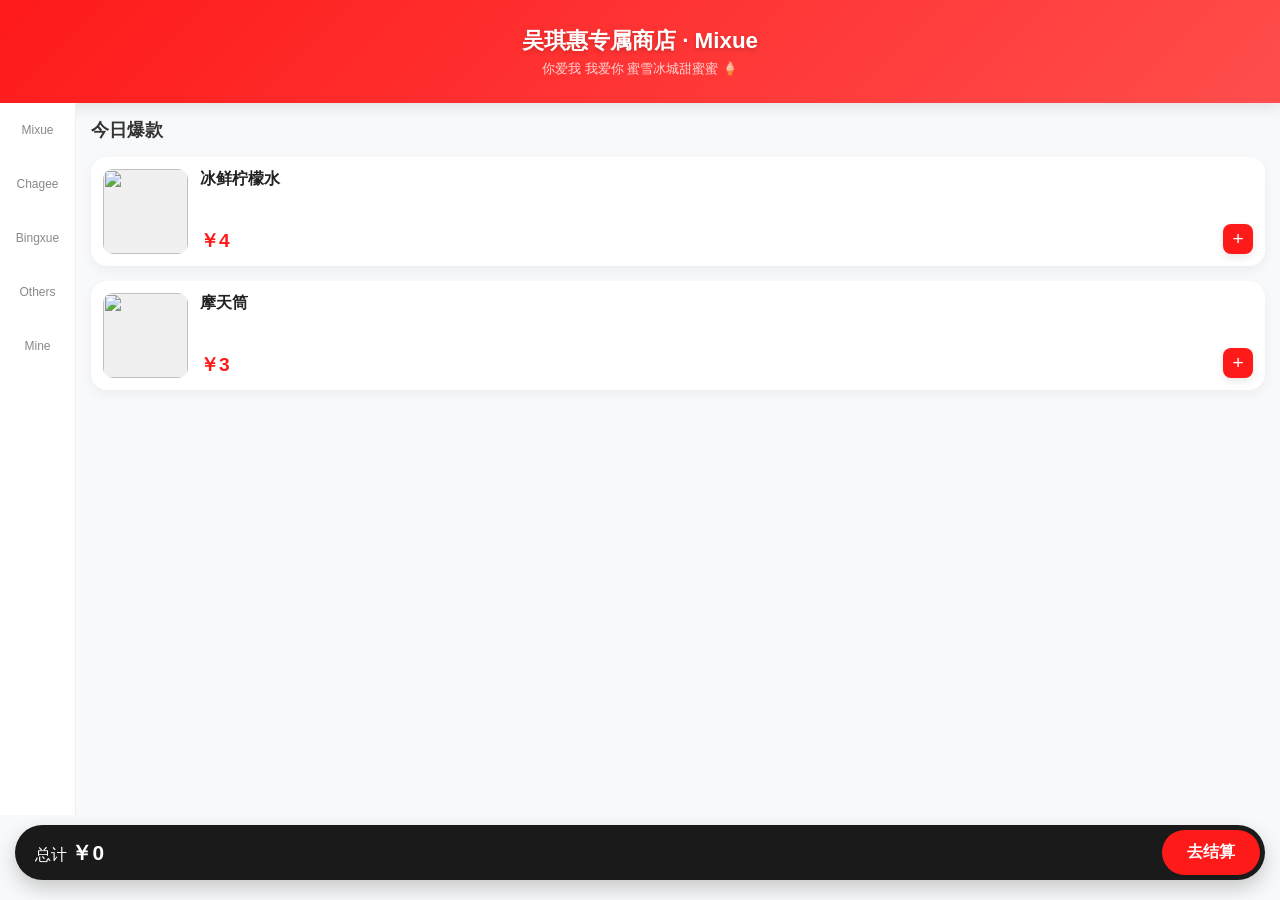
==== index.html @ 68631e80 "Add files via upload" ====
<!DOCTYPE html>
<html lang="zh-CN">
<head>
    <meta charset="UTF-8">
    <meta name="viewport" content="width=device-width, initial-scale=1.0">
    <title>商店 - 蜜雪冰城</title>
    <link rel="stylesheet" href="style.css">
</head>
<body class="theme-mixue">
    <div class="header">
        <h1>吴琪惠专属商店 · Mixue</h1>
        <p>你爱我 我爱你 蜜雪冰城甜蜜蜜 🍦</p>
    </div>
    <div class="main">
    <div class="sidebar">
        <a href="index.html">Mixue</a>
        <a href="chagee.html">Chagee</a>
        <a href="bingxue.html">Bingxue</a>
        <a href="others.html">Others</a>
        <a href="account.html">Mine</a>
    </div>
        <div class="content">
            <div class="section-title">今日爆款</div>
            <div class="product-card">
                <img src="https://img.js.design/assets/img/646db4f61f762635a67608f1.png" class="product-img">
                <div class="product-info">
                    <h4 class="product-name">冰鲜柠檬水</h4>
                    <div class="product-price-row">
                        <span class="price">￥4</span>
                        <button class="add-btn">+</button>
                    </div>
                </div>
            </div>
            <div class="product-card">
                <img src="https://via.placeholder.com/85?text=Cone" class="product-img">
                <div class="product-info">
                    <h4 class="product-name">摩天筒</h4>
                    <div class="product-price-row">
                        <span class="price">￥3</span>
                        <button class="add-btn">+</button>
                    </div>
                </div>
            </div>
        </div>
    </div>
    <div class="cart-bar">
        <div>总计 <span class="total-amount">￥0</span></div>
        <div class="checkout-btn">去结算</div>
    </div>
    <script src="script.js"></script>
</body>
</html>
---- style.css ----
:root {
    --transition: all 0.3s cubic-bezier(0.25, 0.8, 0.25, 1);
}

/* --- 主题变量定义 --- */
body.theme-mixue {
    --primary: #ff1a1a; --secondary: #fff0f0;
    --grad: linear-gradient(135deg, #ff1a1a 0%, #ff4d4d 100%);
}
body.theme-chagee {
    --primary: #1c4b36; --secondary: #f1f5f3;
    --grad: linear-gradient(135deg, #1c4b36 0%, #3e7d60 100%);
}
body.theme-bingxue {
    --primary: #0095ff; --secondary: #e6f4ff;
    --grad: linear-gradient(135deg, #0095ff 0%, #4db8ff 100%);
}

/* --- 基础布局 --- */
body {
    margin: 0; font-family: "PingFang SC", "Microsoft YaHei", sans-serif;
    background: #f8f9fa; display: flex; flex-direction: column; height: 100vh; overflow: hidden;
}

.header {
    background: var(--grad); color: white; padding: 25px 20px; text-align: center;
    box-shadow: 0 4px 15px rgba(0,0,0,0.1);
}
.header h1 { margin: 0; font-size: 1.4rem; text-shadow: 0 2px 4px rgba(0,0,0,0.2); }
.header p { margin: 5px 0 0; font-size: 0.8rem; opacity: 0.8; font-weight: 300; }

.main { display: flex; flex: 1; overflow: hidden; }

/* --- 侧边栏 --- */
.sidebar { width: 75px; background: white; border-right: 1px solid #eee; }
.sidebar a {
    display: flex; flex-direction: column; align-items: center; padding: 20px 0;
    font-size: 0.75rem; color: #888; text-decoration: none; transition: var(--transition);
}
.sidebar a.active {
    color: var(--primary); background: var(--secondary); font-weight: bold;
    border-right: 3px solid var(--primary);
}

/* --- 商品列表 --- */
.content { flex: 1; padding: 15px; overflow-y: auto; }
.section-title { font-size: 1.1rem; font-weight: bold; margin-bottom: 15px; color: #333; }

.product-card {
    display: flex; background: white; border-radius: 16px; padding: 12px; margin-bottom: 15px;
    box-shadow: 0 4px 12px rgba(0,0,0,0.05); transition: var(--transition);
}
.product-card:hover { transform: translateY(-3px); box-shadow: 0 8px 20px rgba(0,0,0,0.1); }

.product-img { width: 85px; height: 85px; border-radius: 10px; object-fit: cover; background: #f0f0f0; }
.product-info { flex: 1; margin-left: 12px; display: flex; flex-direction: column; justify-content: space-between; }
.product-name { font-size: 1rem; margin: 0; color: #222; }
.product-price-row { display: flex; justify-content: space-between; align-items: flex-end; }
.price { color: var(--primary); font-size: 1.2rem; font-weight: 800; }

.add-btn {
    background: var(--primary); color: white; border: none; width: 30px; height: 30px;
    border-radius: 8px; font-size: 1.2rem; cursor: pointer; box-shadow: 0 3px 8px rgba(0,0,0,0.1);
}

/* --- 购物车条 --- */
.cart-bar {
    margin: 10px 15px 20px; height: 55px; background: #1a1a1a; border-radius: 28px;
    display: flex; align-items: center; justify-content: space-between; padding: 0 5px 0 20px;
    color: white; box-shadow: 0 8px 20px rgba(0,0,0,0.2);
}
.total-amount { font-size: 1.3rem; font-weight: bold; transition: 0.2s; display: inline-block; }
.bump { transform: scale(1.2); color: #fff; }

.checkout-btn {
    background: var(--primary); height: 45px; padding: 0 25px; border-radius: 23px;
    font-weight: bold; display: flex; align-items: center; cursor: pointer;
}

/* --- Others 专属紫色主题 --- */
body.theme-others {
    --primary: #6a1b9a; 
    --secondary: #f3e5f5;
    --grad: linear-gradient(135deg, #6a1b9a 0%, #ab47bc 100%);
}

/* 商品标签样式 */
.product-tag {
    display: inline-block;
    font-size: 0.65rem;
    padding: 2px 8px;
    border-radius: 4px;
    background: var(--secondary);
    color: var(--primary);
    margin-top: 5px;
    font-weight: bold;
}

/* --- Account 专属简约黑主题 --- */
body.theme-account {
    --primary: #333; 
    --secondary: #f0f0f0;
    --grad: linear-gradient(135deg, #2c3e50 0%, #000000 100%);
}

.user-info {
    text-align: center;
    padding: 20px;
    background: white;
    margin: 15px;
    border-radius: 20px;
    box-shadow: var(--card-shadow);
}

.avatar {
    width: 70px;
    height: 70px;
    border-radius: 50%;
    background: var(--secondary);
    margin-bottom: 10px;
    border: 3px solid white;
    box-shadow: 0 4px 10px rgba(0,0,0,0.1);
}

.stats-grid {
    display: grid;
    grid-template-columns: 1fr 1fr;
    gap: 15px;
    padding: 0 15px;
}

.stat-card {
    background: white;
    padding: 15px;
    border-radius: 15px;
    text-align: center;
    box-shadow: var(--card-shadow);
}

.stat-num { font-size: 1.2rem; font-weight: bold; color: var(--primary); }
.stat-label { font-size: 0.7rem; color: #888; }
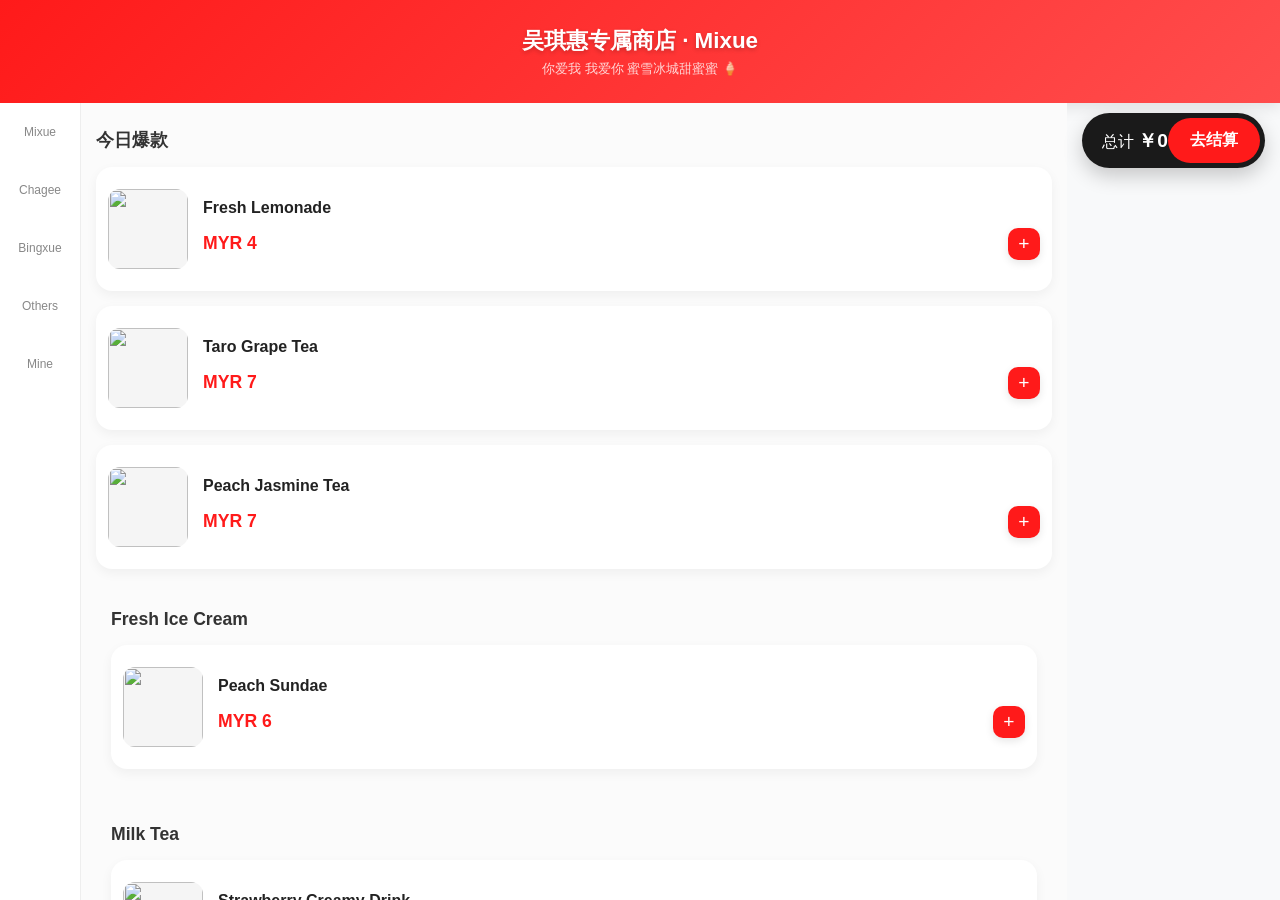
==== commit f65cd195: "Add files via upload" ====
--- a/index.html
+++ b/index.html
@@ -22,27 +22,75 @@
         <div class="content">
             <div class="section-title">今日爆款</div>
             <div class="product-card">
-                <img src="https://img.js.design/assets/img/646db4f61f762635a67608f1.png" class="product-img">
+                <img src="mixue pic/fresh lemonade mixue.jpg" class="product-img">
                 <div class="product-info">
-                    <h4 class="product-name">冰鲜柠檬水</h4>
+                    <h4 class="product-name">Fresh Lemonade</h4>
                     <div class="product-price-row">
-                        <span class="price">￥4</span>
+                        <span class="price">MYR 4</span>
                         <button class="add-btn">+</button>
                     </div>
                 </div>
             </div>
             <div class="product-card">
-                <img src="https://via.placeholder.com/85?text=Cone" class="product-img">
+                <img src="mixue pic/Taro Grape Tea Mixue.jpg" class="product-img">
                 <div class="product-info">
-                    <h4 class="product-name">摩天筒</h4>
+                    <h4 class="product-name">Taro Grape Tea</h4>
                     <div class="product-price-row">
-                        <span class="price">￥3</span>
+                        <span class="price">MYR 7</span>
                         <button class="add-btn">+</button>
                     </div>
                 </div>
             </div>
+            <div class="product-card">
+                <img src="mixue pic/peach jasmine tea mixue.jpg" class="product-img">
+                <div class="product-info">
+                    <h4 class="product-name">Peach Jasmine Tea</h4>
+                    <div class="product-price-row">
+                        <span class="price">MYR 7</span>
+                        <button class="add-btn">+</button>
+                    </div>
+                </div>
+            </div>
+
+            <div class="content">
+                <div class="section-title">Fresh Ice Cream</div>
+                <div class="product-card">
+                    <img src="mixue pic/peach sundae.jpg" class="product-img">
+                    <div class="product-info">
+                        <h4 class="product-name">Peach Sundae</h4>
+                        <div class="product-price-row">
+                            <span class="price">MYR 6</span>
+                            <button class="add-btn">+</button>
+                        </div>
+                    </div>
+                </div>
+            </div>
+
+            <div class="content">
+                <div class="section-title">Milk Tea</div>
+                <div class="product-card">
+                    <img src="mixue pic/strawberry creamy drink.jpg" class="product-img">
+                    <div class="product-info">
+                        <h4 class="product-name">Strawberry Creamy Drink</h4>
+                        <div class="product-price-row">
+                            <span class="price">MYR 5.50</span>
+                            <button class="add-btn">+</button>
+                        </div>
+                    </div>
+                </div>
+            </div>
+            <div class="product-card">
+                <img src="mixue pic/Brown Sugar Milk Tea Mixue.jpg" class="product-img">
+                <div class="product-info">
+                    <h4 class="product-name">Brown Sugar Bubble Tea</h4>
+                    <div class="product-price-row">
+                        <span class="price">MYR 6.50</span>
+                        <button class="add-btn">+</button>
+                    </div>
+                </div>
+            </div>
+            
         </div>
-    </div>
     <div class="cart-bar">
         <div>总计 <span class="total-amount">￥0</span></div>
         <div class="checkout-btn">去结算</div>
--- a/style.css
+++ b/style.css
@@ -1,5 +1,6 @@
 :root {
     --transition: all 0.3s cubic-bezier(0.25, 0.8, 0.25, 1);
+    --card-shadow: 0 4px 12px rgba(0,0,0,0.05);
 }
 
 /* --- 主题变量定义 --- */
@@ -24,118 +25,86 @@
 
 .header {
     background: var(--grad); color: white; padding: 25px 20px; text-align: center;
-    box-shadow: 0 4px 15px rgba(0,0,0,0.1);
+    box-shadow: 0 4px 15px rgba(0,0,0,0.1); flex-shrink: 0;
 }
 .header h1 { margin: 0; font-size: 1.4rem; text-shadow: 0 2px 4px rgba(0,0,0,0.2); }
 .header p { margin: 5px 0 0; font-size: 0.8rem; opacity: 0.8; font-weight: 300; }
 
 .main { display: flex; flex: 1; overflow: hidden; }
 
-/* --- 侧边栏 --- */
-.sidebar { width: 75px; background: white; border-right: 1px solid #eee; }
+/* --- 侧边栏：修复了居中问题 --- */
+.sidebar { width: 80px; background: white; border-right: 1px solid #eee; flex-shrink: 0; }
 .sidebar a {
-    display: flex; flex-direction: column; align-items: center; padding: 20px 0;
-    font-size: 0.75rem; color: #888; text-decoration: none; transition: var(--transition);
+    display: flex; flex-direction: column; align-items: center; justify-content: center; 
+    padding: 22px 0; width: 100%; font-size: 0.75rem; color: #888; 
+    text-decoration: none; transition: var(--transition);
 }
 .sidebar a.active {
     color: var(--primary); background: var(--secondary); font-weight: bold;
     border-right: 3px solid var(--primary);
 }
 
-/* --- 商品列表 --- */
-.content { flex: 1; padding: 15px; overflow-y: auto; }
-.section-title { font-size: 1.1rem; font-weight: bold; margin-bottom: 15px; color: #333; }
+/* --- 商品列表：修复了对齐与高度 --- */
+.content { flex: 1; padding: 15px; overflow-y: auto; background: #fbfbfb; }
+.section-title { font-size: 1.1rem; font-weight: bold; margin: 10px 0 15px; color: #333; }
 
 .product-card {
-    display: flex; background: white; border-radius: 16px; padding: 12px; margin-bottom: 15px;
-    box-shadow: 0 4px 12px rgba(0,0,0,0.05); transition: var(--transition);
+    display: flex; align-items: center; /* 核心修复：垂直居中 */
+    background: white; border-radius: 16px; padding: 12px; margin-bottom: 15px;
+    box-shadow: var(--card-shadow); transition: var(--transition);
+    min-height: 100px;
 }
 .product-card:hover { transform: translateY(-3px); box-shadow: 0 8px 20px rgba(0,0,0,0.1); }
 
-.product-img { width: 85px; height: 85px; border-radius: 10px; object-fit: cover; background: #f0f0f0; }
-.product-info { flex: 1; margin-left: 12px; display: flex; flex-direction: column; justify-content: space-between; }
-.product-name { font-size: 1rem; margin: 0; color: #222; }
-.product-price-row { display: flex; justify-content: space-between; align-items: flex-end; }
-.price { color: var(--primary); font-size: 1.2rem; font-weight: 800; }
+.product-img { 
+    width: 80px; height: 80px; border-radius: 12px; 
+    object-fit: cover; background: #f5f5f5; flex-shrink: 0;
+}
+
+.product-info { 
+    flex: 1; margin-left: 15px; display: flex; 
+    flex-direction: column; justify-content: center; gap: 10px; /* 核心修复：增加文字间距 */
+}
+
+.product-name { font-size: 1rem; margin: 0; color: #222; line-height: 1.2; }
+
+.product-price-row { 
+    display: flex; justify-content: space-between; align-items: center; 
+}
+.price { color: var(--primary); font-size: 1.1rem; font-weight: 800; }
 
 .add-btn {
-    background: var(--primary); color: white; border: none; width: 30px; height: 30px;
-    border-radius: 8px; font-size: 1.2rem; cursor: pointer; box-shadow: 0 3px 8px rgba(0,0,0,0.1);
+    background: var(--primary); color: white; border: none; width: 32px; height: 32px;
+    border-radius: 10px; font-size: 1.2rem; cursor: pointer; 
+    box-shadow: 0 3px 8px rgba(0,0,0,0.1); display: flex; align-items: center; justify-content: center;
 }
 
 /* --- 购物车条 --- */
 .cart-bar {
     margin: 10px 15px 20px; height: 55px; background: #1a1a1a; border-radius: 28px;
     display: flex; align-items: center; justify-content: space-between; padding: 0 5px 0 20px;
-    color: white; box-shadow: 0 8px 20px rgba(0,0,0,0.2);
+    color: white; box-shadow: 0 8px 20px rgba(0,0,0,0.2); flex-shrink: 0;
 }
-.total-amount { font-size: 1.3rem; font-weight: bold; transition: 0.2s; display: inline-block; }
-.bump { transform: scale(1.2); color: #fff; }
+.total-amount { font-size: 1.2rem; font-weight: bold; transition: 0.2s; }
 
 .checkout-btn {
-    background: var(--primary); height: 45px; padding: 0 25px; border-radius: 23px;
+    background: var(--primary); height: 45px; padding: 0 22px; border-radius: 23px;
     font-weight: bold; display: flex; align-items: center; cursor: pointer;
 }
 
-/* --- Others 专属紫色主题 --- */
+/* --- 其他主题保持不变 --- */
 body.theme-others {
-    --primary: #6a1b9a; 
-    --secondary: #f3e5f5;
+    --primary: #6a1b9a; --secondary: #f3e5f5;
     --grad: linear-gradient(135deg, #6a1b9a 0%, #ab47bc 100%);
 }
-
-/* 商品标签样式 */
-.product-tag {
-    display: inline-block;
-    font-size: 0.65rem;
-    padding: 2px 8px;
-    border-radius: 4px;
-    background: var(--secondary);
-    color: var(--primary);
-    margin-top: 5px;
-    font-weight: bold;
-}
-
-/* --- Account 专属简约黑主题 --- */
 body.theme-account {
-    --primary: #333; 
-    --secondary: #f0f0f0;
+    --primary: #333; --secondary: #f0f0f0;
     --grad: linear-gradient(135deg, #2c3e50 0%, #000000 100%);
 }
 
-.user-info {
-    text-align: center;
-    padding: 20px;
-    background: white;
-    margin: 15px;
-    border-radius: 20px;
-    box-shadow: var(--card-shadow);
-}
-
-.avatar {
-    width: 70px;
-    height: 70px;
-    border-radius: 50%;
-    background: var(--secondary);
-    margin-bottom: 10px;
-    border: 3px solid white;
-    box-shadow: 0 4px 10px rgba(0,0,0,0.1);
-}
-
-.stats-grid {
-    display: grid;
-    grid-template-columns: 1fr 1fr;
-    gap: 15px;
-    padding: 0 15px;
-}
-
-.stat-card {
-    background: white;
-    padding: 15px;
-    border-radius: 15px;
-    text-align: center;
-    box-shadow: var(--card-shadow);
-}
-
+.user-info { text-align: center; padding: 20px; background: white; margin: 15px; border-radius: 20px; box-shadow: var(--card-shadow); }
+.avatar { width: 70px; height: 70px; border-radius: 50%; background: var(--secondary); margin-bottom: 10px; border: 3px solid white; box-shadow: 0 4px 10px rgba(0,0,0,0.1); }
+.stats-grid { display: grid; grid-template-columns: 1fr 1fr; gap: 15px; padding: 0 15px; }
+.stat-card { background: white; padding: 15px; border-radius: 15px; text-align: center; box-shadow: var(--card-shadow); }
 .stat-num { font-size: 1.2rem; font-weight: bold; color: var(--primary); }
 .stat-label { font-size: 0.7rem; color: #888; }
